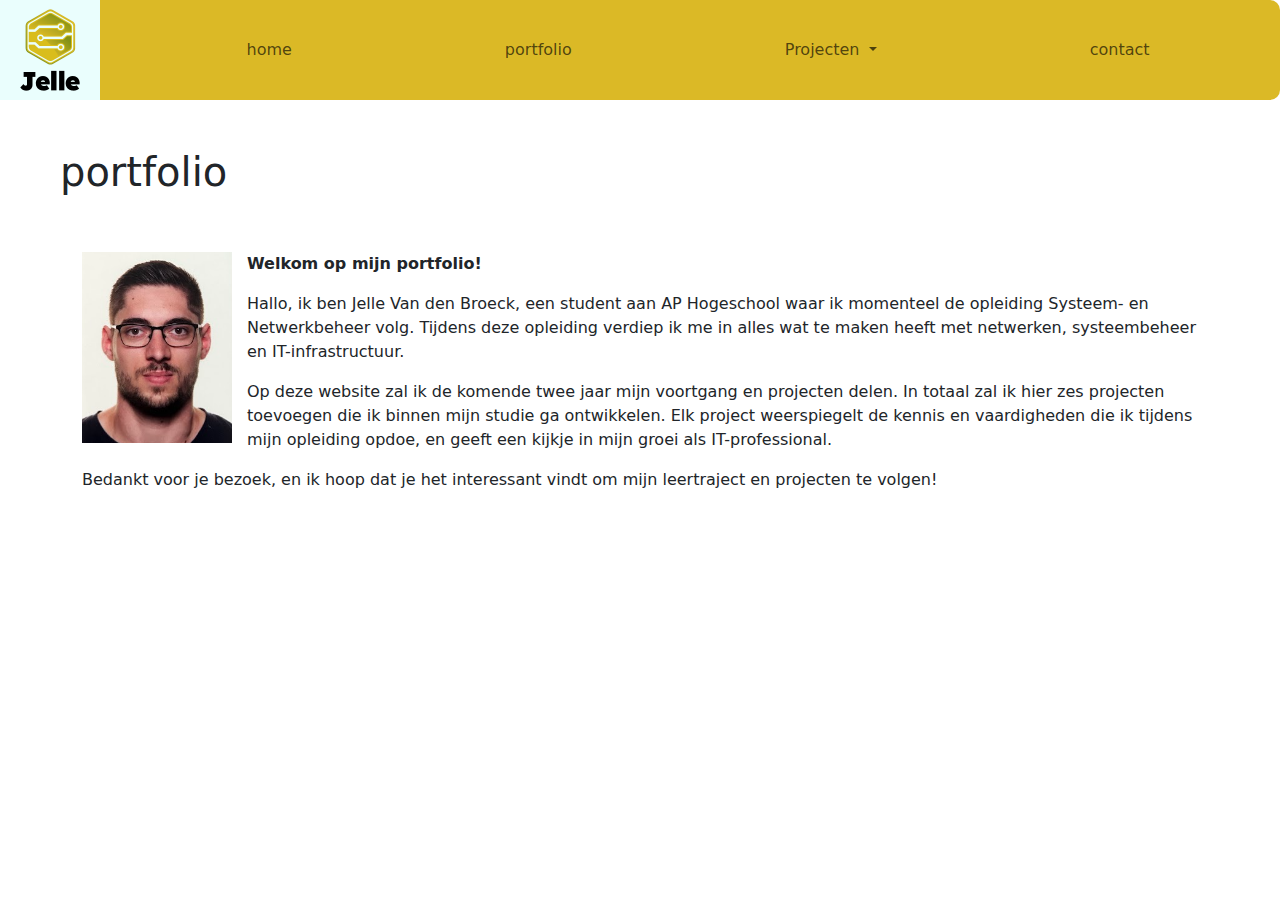
==== index.html @ 6b77c82e "Add files via upload" ====
<!DOCTYPE html>
<html lang="nl-BE">

<head>
  <meta charset="UTF-8">
  <meta name="viewport" content="width=device-width, initial-scale=1.0">
  <title>home</title>
  <link href="https://cdn.jsdelivr.net/npm/bootstrap@5.3.3/dist/css/bootstrap.min.css" rel="stylesheet"
    integrity="sha384-QWTKZyjpPEjISv5WaRU9OFeRpok6YctnYmDr5pNlyT2bRjXh0JMhjY6hW+ALEwIH" crossorigin="anonymous">
  <link rel="stylesheet" href="https://cdn.jsdelivr.net/npm/bootstrap-icons@1.11.3/font/bootstrap-icons.min.css">
  <script src="https://cdn.jsdelivr.net/npm/bootstrap@5.3.3/dist/js/bootstrap.bundle.min.js"
    integrity="sha384-YvpcrYf0tY3lHB60NNkmXc5s9fDVZLESaAA55NDzOxhy9GkcIdslK1eN7N6jIeHz" crossorigin="anonymous" defer>
    </script>
  <link rel="stylesheet" href="css/style.css">
</head>

<body>
    <nav class="navbar navbar-expand-md container-fluid">
        <a class="navbar-brand" href="index.html"><img src="assets/images/logo.png" alt="POWER web" width="100" height="100"></a>
        <div class="container">
            <button class="navbar-toggler" type="button" data-bs-toggle="collapse" data-bs-target="#navbarSupportedContent"
                aria-controls="navbarSupportedContent" aria-expanded="false" aria-label="Toggle navigation">
                <span class="navbar-toggler-icon"></span>
            </button>
            <div class="collapse navbar-collapse justify-content-center" id="navbarSupportedContent">
                <ul class="navbar-nav w-100 d-flex justify-content-between">
                    <li class="nav-item flex-fill text-center">
                        <a class="nav-link" href="index.html">home</a>
                    </li>
                    <li class="nav-item flex-fill text-center">
                        <a class="nav-link" href="portfolio.html">portfolio</a>
                    </li>
                    <li class="nav-item dropdown flex-fill text-center">
                        <a class="nav-link dropdown-toggle" href="#" id="projectDropdown" role="button" data-bs-toggle="dropdown" aria-expanded="false">
                            Projecten
                        </a>
                        <ul class="dropdown-menu">
                            <li><a class="dropdown-item" href="project1.html">Project 1</a></li>
                            <li><a class="dropdown-item" href="project2.html">Project 2</a></li>
                            <li><a class="dropdown-item" href="project3.html">Project 3</a></li>
                            <li><a class="dropdown-item" href="project4.html">Project 4</a></li>
                            <li><a class="dropdown-item" href="project5.html">Project 5</a></li>
                            <li><a class="dropdown-item" href="project6.html">Project 6</a></li>
                        </ul>
                    </li>
                    <li class="nav-item flex-fill text-center">
                        <a class="nav-link" href="contact.html">contact</a>
                    </li>
                </ul>
            </div>
        </div>
    </nav>

<header class="row m-5">
    <h1>portfolio</h1>
</header>
<div class="content-section container my-5 content">
    <img src="assets/images/pasfoto.PNG" alt="Placeholder image" width="150px" class="links">
    <div>
        <strong>Welkom op mijn portfolio!</strong>
        <p></p>
        <p>Hallo, ik ben Jelle Van den Broeck, een student aan AP Hogeschool waar ik momenteel de opleiding Systeem- en Netwerkbeheer volg. Tijdens deze opleiding verdiep ik me in alles wat te maken heeft met netwerken, systeembeheer en IT-infrastructuur.</p>
        <p>Op deze website zal ik de komende twee jaar mijn voortgang en projecten delen. In totaal zal ik hier zes projecten toevoegen die ik binnen mijn studie ga ontwikkelen. Elk project weerspiegelt de kennis en vaardigheden die ik tijdens mijn opleiding opdoe, en geeft een kijkje in mijn groei als IT-professional.</p>
        <p>Bedankt voor je bezoek, en ik hoop dat je het interessant vindt om mijn leertraject en projecten te volgen!</p>
    </div>
</div>
</body>
</html>
---- css/style.css ----
.navbar {
    background-color: #dbb926;
    height: 100px;
    border-radius: 10px;
}

.links {
    float: left;
    margin-right: 15px;
}
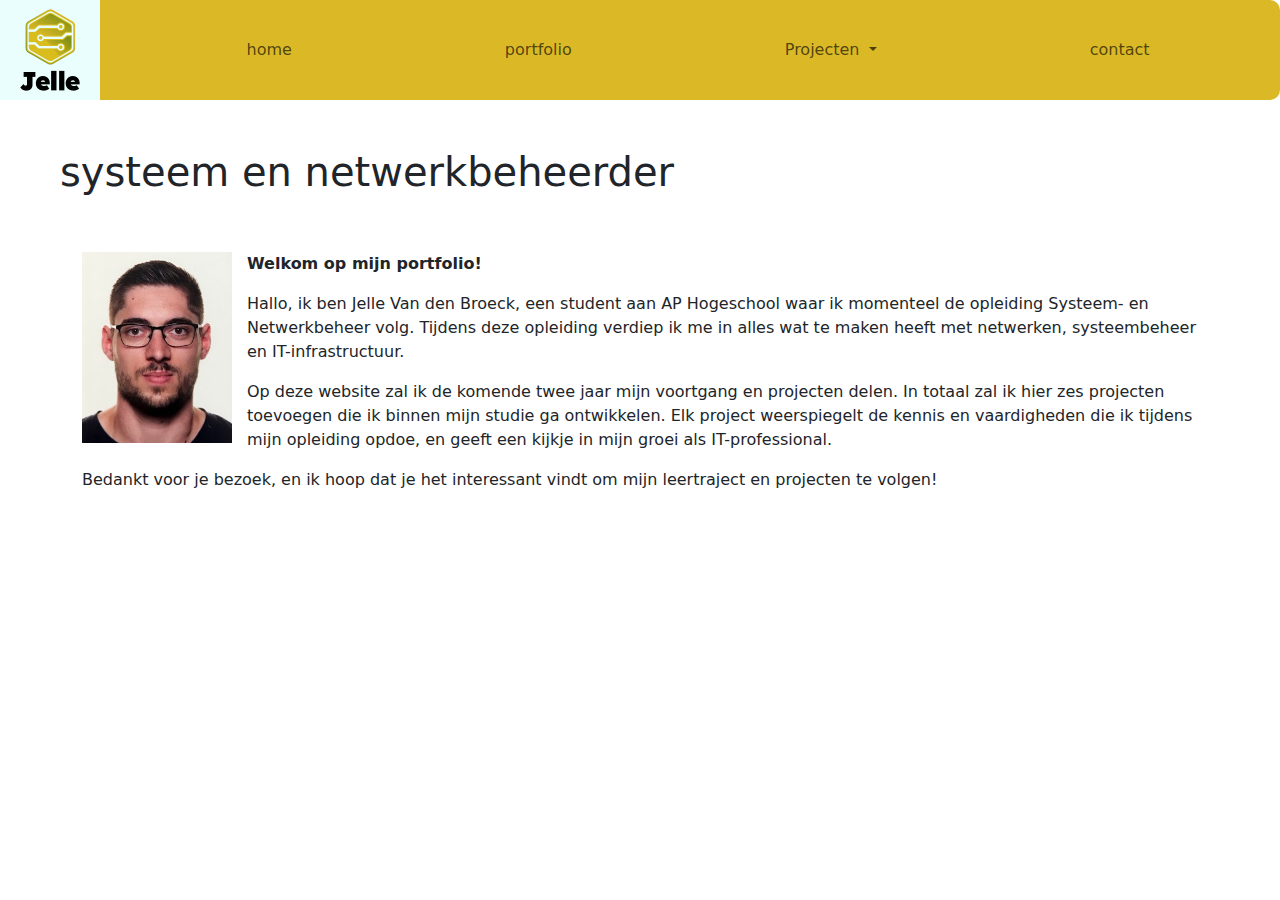
==== commit 5801604c: "Update index.html" ====
--- a/index.html
+++ b/index.html
@@ -52,7 +52,7 @@
     </nav>
 
 <header class="row m-5">
-    <h1>portfolio</h1>
+    <h1>systeem en netwerkbeheerder</h1>
 </header>
 <div class="content-section container my-5 content">
     <img src="assets/images/pasfoto.PNG" alt="Placeholder image" width="150px" class="links">
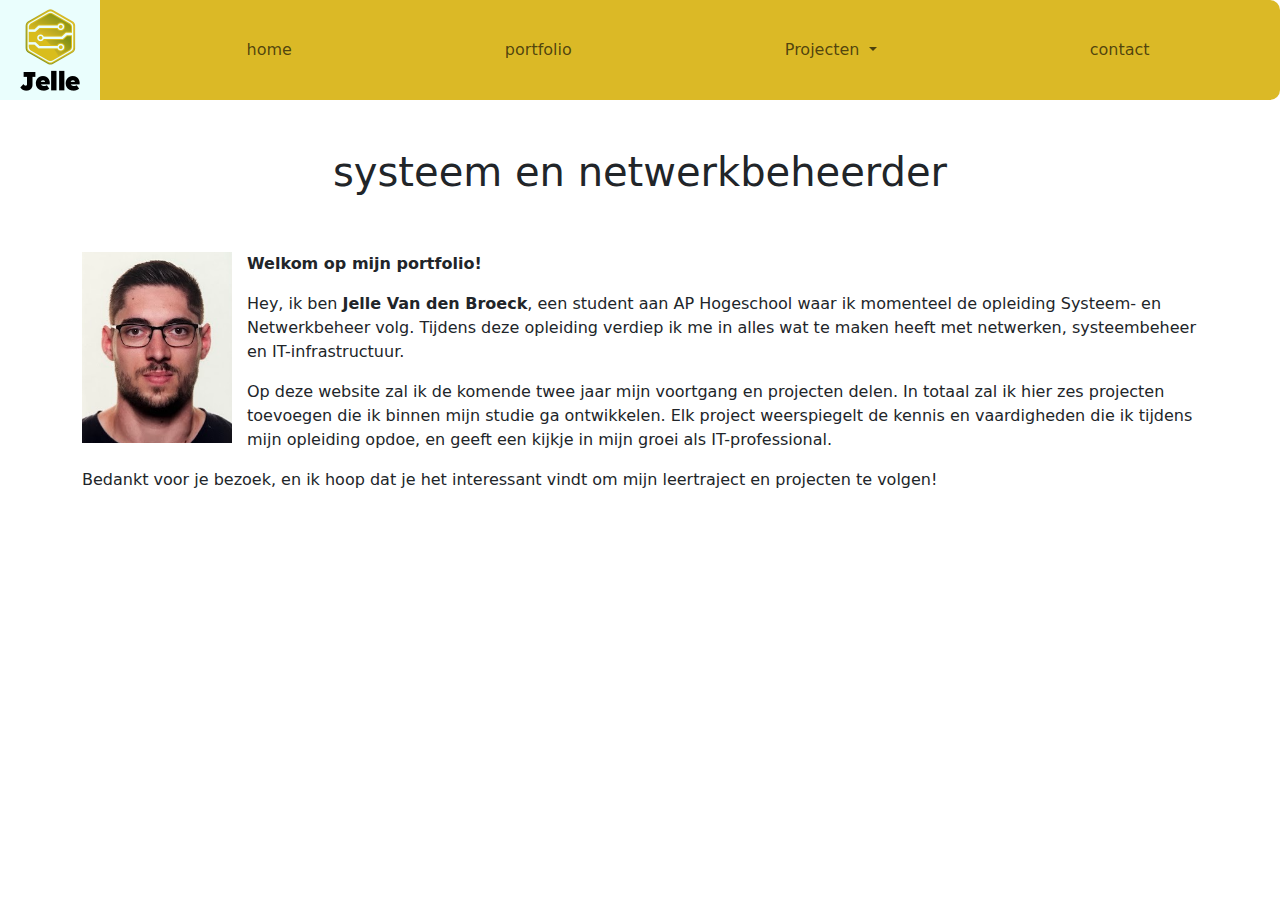
==== commit 65c33051: "tekst" ====
--- a/index.html
+++ b/index.html
@@ -52,14 +52,16 @@
     </nav>
 
 <header class="row m-5">
-    <h1>systeem en netwerkbeheerder</h1>
+    <h1 class="text-center">systeem en netwerkbeheerder</h1>
 </header>
-<div class="content-section container my-5 content">
-    <img src="assets/images/pasfoto.PNG" alt="Placeholder image" width="150px" class="links">
+<div class="container my-5">
+    <figure>
+        <img src="assets/images/pasfoto.PNG" alt="Profielfoto" width="150px" class="links">
+    </figure>
     <div>
         <strong>Welkom op mijn portfolio!</strong>
         <p></p>
-        <p>Hallo, ik ben Jelle Van den Broeck, een student aan AP Hogeschool waar ik momenteel de opleiding Systeem- en Netwerkbeheer volg. Tijdens deze opleiding verdiep ik me in alles wat te maken heeft met netwerken, systeembeheer en IT-infrastructuur.</p>
+        <p>Hey, ik ben <strong>Jelle Van den Broeck</strong>, een student aan AP Hogeschool waar ik momenteel de opleiding Systeem- en Netwerkbeheer volg. Tijdens deze opleiding verdiep ik me in alles wat te maken heeft met netwerken, systeembeheer en IT-infrastructuur.</p>
         <p>Op deze website zal ik de komende twee jaar mijn voortgang en projecten delen. In totaal zal ik hier zes projecten toevoegen die ik binnen mijn studie ga ontwikkelen. Elk project weerspiegelt de kennis en vaardigheden die ik tijdens mijn opleiding opdoe, en geeft een kijkje in mijn groei als IT-professional.</p>
         <p>Bedankt voor je bezoek, en ik hoop dat je het interessant vindt om mijn leertraject en projecten te volgen!</p>
     </div>
--- a/css/style.css
+++ b/css/style.css
@@ -9,3 +9,16 @@
     margin-right: 15px;
 }
 
+.rechts {
+    float: right;
+    margin-left: 15px;
+}
+
+.profielfoto {
+    width: 100px;
+}
+
+.kleur {
+    color: #dbb926;
+}
+
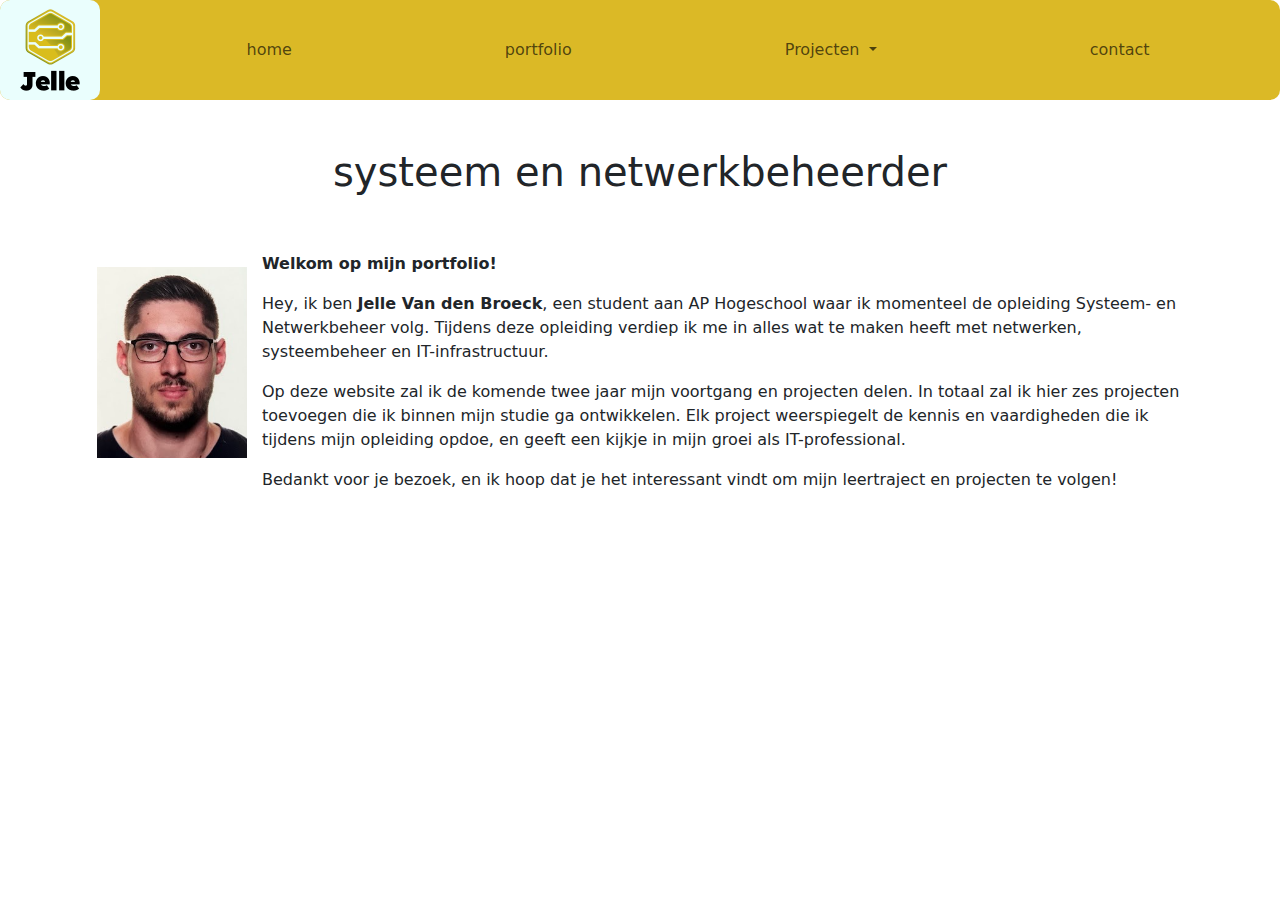
==== commit 8f432357: "design en map" ====
--- a/index.html
+++ b/index.html
@@ -16,7 +16,7 @@
 
 <body>
     <nav class="navbar navbar-expand-md container-fluid">
-        <a class="navbar-brand" href="index.html"><img src="assets/images/logo.png" alt="POWER web" width="100" height="100"></a>
+        <a class="navbar-brand" href="index.html"><img src="assets/images/logo.png" alt="POWER web" class="logo"></a>
         <div class="container">
             <button class="navbar-toggler" type="button" data-bs-toggle="collapse" data-bs-target="#navbarSupportedContent"
                 aria-controls="navbarSupportedContent" aria-expanded="false" aria-label="Toggle navigation">
--- a/css/style.css
+++ b/css/style.css
@@ -6,12 +6,12 @@
 
 .links {
     float: left;
-    margin-right: 15px;
+    margin: 15px;
 }
 
 .rechts {
     float: right;
-    margin-left: 15px;
+    margin: 15px;
 }
 
 .profielfoto {
@@ -22,3 +22,18 @@
     color: #dbb926;
 }
 
+.logo {
+    border-radius: 10%;
+    width: 100px;
+    height: 100px;
+}
+
+.required {
+    color: red;
+}
+
+.h5 {
+    margin-top: 15px;
+}
+
+#map { height: 250px; width: 400px;}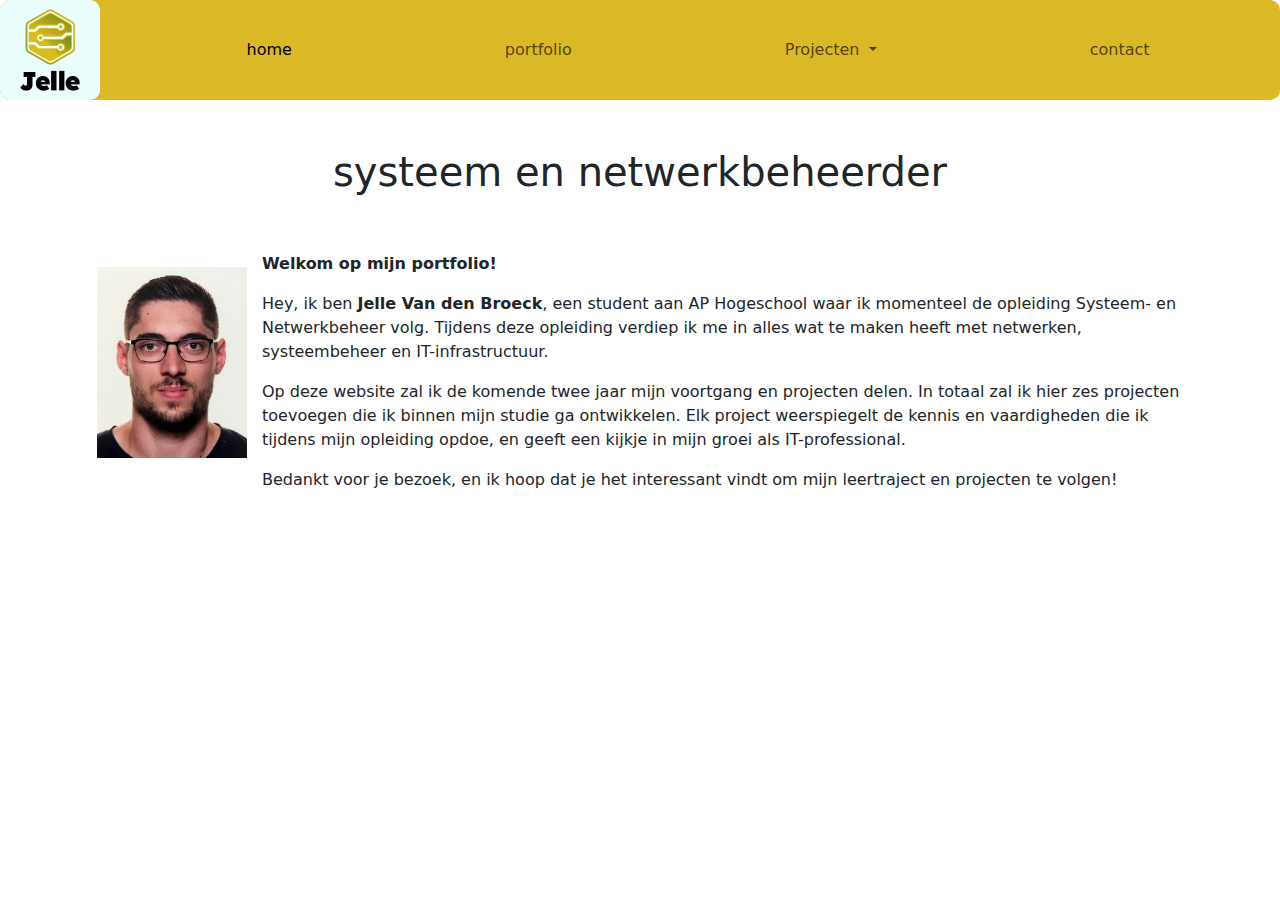
==== commit eae0a2a4: "links" ====
--- a/index.html
+++ b/index.html
@@ -25,7 +25,7 @@
             <div class="collapse navbar-collapse justify-content-center" id="navbarSupportedContent">
                 <ul class="navbar-nav w-100 d-flex justify-content-between">
                     <li class="nav-item flex-fill text-center">
-                        <a class="nav-link" href="index.html">home</a>
+                        <a class="nav-link active" href="index.html">home</a>
                     </li>
                     <li class="nav-item flex-fill text-center">
                         <a class="nav-link" href="portfolio.html">portfolio</a>
--- a/css/style.css
+++ b/css/style.css
@@ -2,6 +2,11 @@
     background-color: #dbb926;
     height: 100px;
     border-radius: 10px;
+}
+
+nav a.active
+nav a:hover {
+    color: black;
 }
 
 .links {
@@ -36,4 +41,11 @@
     margin-top: 15px;
 }
 
+a.unlink {
+    color: inherit; 
+    text-decoration: none;
+}
+
+
+
 #map { height: 250px; width: 400px;}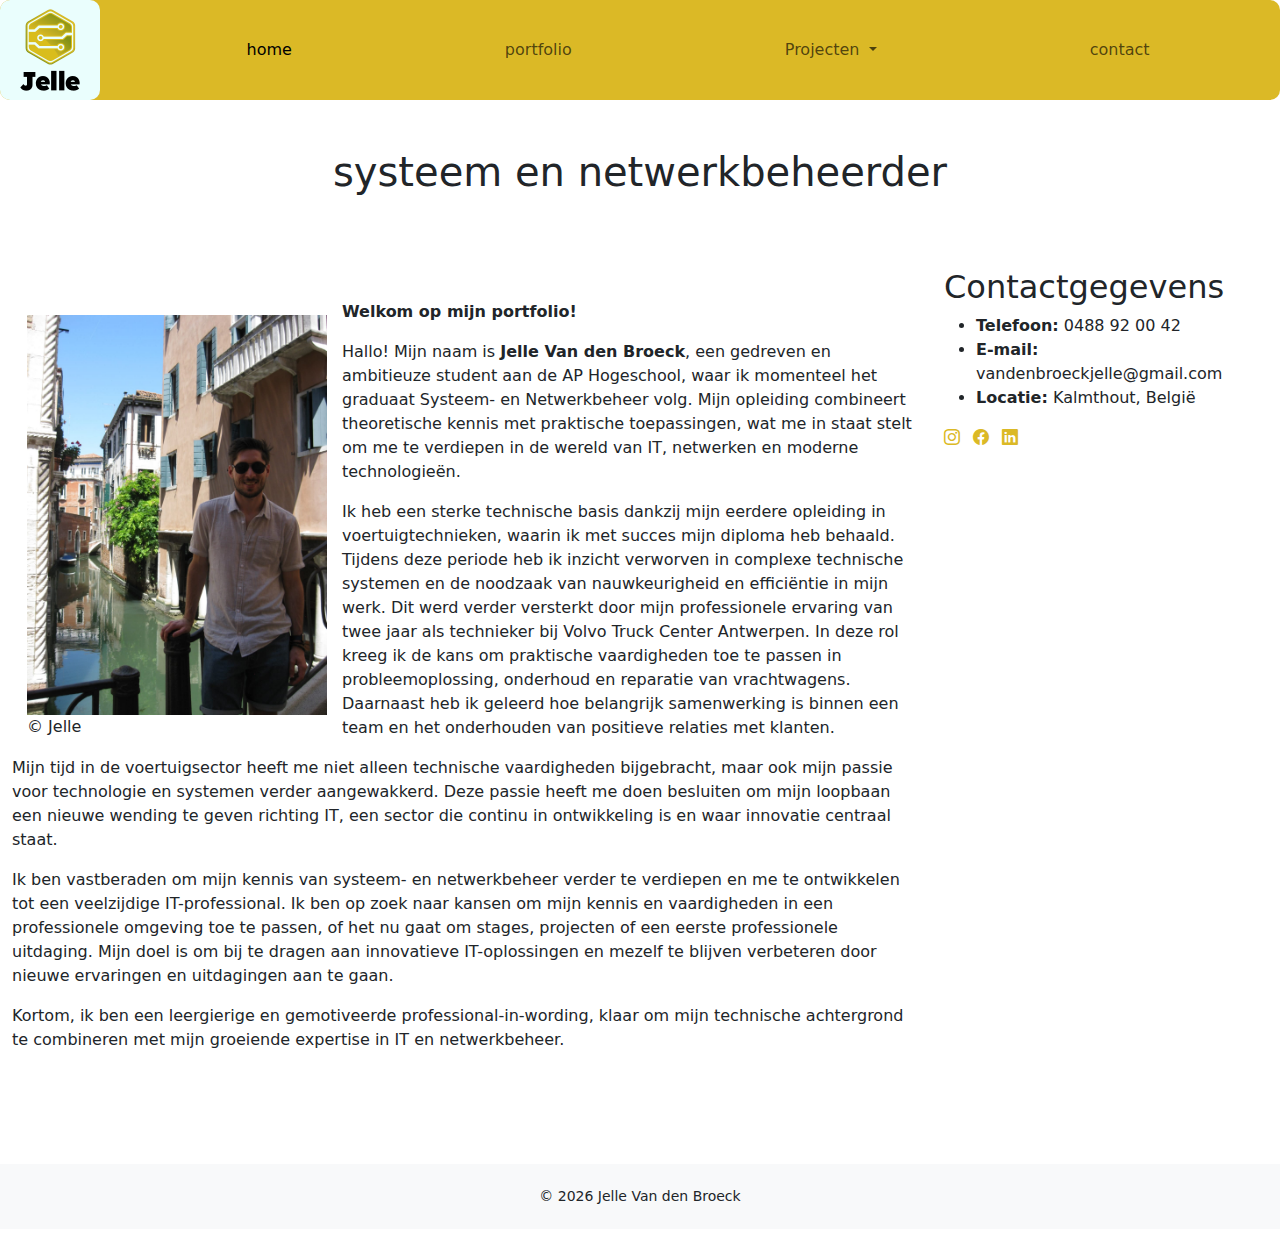
==== commit 6edcf63a: "project 1" ====
--- a/index.html
+++ b/index.html
@@ -12,6 +12,7 @@
     integrity="sha384-YvpcrYf0tY3lHB60NNkmXc5s9fDVZLESaAA55NDzOxhy9GkcIdslK1eN7N6jIeHz" crossorigin="anonymous" defer>
     </script>
   <link rel="stylesheet" href="css/style.css">
+  <script src="js/script.js" defer></script>
 </head>
 
 <body>
@@ -51,20 +52,53 @@
         </div>
     </nav>
 
-<header class="row m-5">
-    <h1 class="text-center">systeem en netwerkbeheerder</h1>
-</header>
-<div class="container my-5">
-    <figure>
-        <img src="assets/images/pasfoto.PNG" alt="Profielfoto" width="150px" class="links">
-    </figure>
-    <div>
-        <strong>Welkom op mijn portfolio!</strong>
-        <p></p>
-        <p>Hey, ik ben <strong>Jelle Van den Broeck</strong>, een student aan AP Hogeschool waar ik momenteel de opleiding Systeem- en Netwerkbeheer volg. Tijdens deze opleiding verdiep ik me in alles wat te maken heeft met netwerken, systeembeheer en IT-infrastructuur.</p>
-        <p>Op deze website zal ik de komende twee jaar mijn voortgang en projecten delen. In totaal zal ik hier zes projecten toevoegen die ik binnen mijn studie ga ontwikkelen. Elk project weerspiegelt de kennis en vaardigheden die ik tijdens mijn opleiding opdoe, en geeft een kijkje in mijn groei als IT-professional.</p>
-        <p>Bedankt voor je bezoek, en ik hoop dat je het interessant vindt om mijn leertraject en projecten te volgen!</p>
+    <header class="row m-5">
+        <h1 class="text-center">systeem en netwerkbeheerder</h1>
+    </header>
+    <div class="d-flex">
+    <main class="container my-5">
+        <figure class="links">
+            <img src="assets/images/italie.jpg" alt="foto" width="300px">
+            <figcaption>&copy; Jelle</figcaption>
+        </figure>
+        <div>
+            <strong>Welkom op mijn portfolio!</strong>
+            <p></p>
+            <p>Hallo! Mijn naam is <strong>Jelle Van den Broeck</strong>, een gedreven en ambitieuze student aan de AP Hogeschool, waar ik momenteel het graduaat Systeem- en Netwerkbeheer volg. Mijn opleiding combineert theoretische kennis met praktische toepassingen, wat me in staat stelt om me te verdiepen in de wereld van IT, netwerken en moderne technologieën.</p>
+            <p>Ik heb een sterke technische basis dankzij mijn eerdere opleiding in voertuigtechnieken, waarin ik met succes mijn diploma heb behaald. Tijdens deze periode heb ik inzicht verworven in complexe technische systemen en de noodzaak van nauwkeurigheid en efficiëntie in mijn werk. Dit werd verder versterkt door mijn professionele ervaring van twee jaar als technieker bij Volvo Truck Center Antwerpen. In deze rol kreeg ik de kans om praktische vaardigheden toe te passen in probleemoplossing, onderhoud en reparatie van vrachtwagens. Daarnaast heb ik geleerd hoe belangrijk samenwerking is binnen een team en het onderhouden van positieve relaties met klanten.</p>
+            <p>Mijn tijd in de voertuigsector heeft me niet alleen technische vaardigheden bijgebracht, maar ook mijn passie voor technologie en systemen verder aangewakkerd. Deze passie heeft me doen besluiten om mijn loopbaan een nieuwe wending te geven richting IT, een sector die continu in ontwikkeling is en waar innovatie centraal staat.</p>
+            <p>Ik ben vastberaden om mijn kennis van systeem- en netwerkbeheer verder te verdiepen en me te ontwikkelen tot een veelzijdige IT-professional. Ik ben op zoek naar kansen om mijn kennis en vaardigheden in een professionele omgeving toe te passen, of het nu gaat om stages, projecten of een eerste professionele uitdaging. Mijn doel is om bij te dragen aan innovatieve IT-oplossingen en mezelf te blijven verbeteren door nieuwe ervaringen en uitdagingen aan te gaan.</p>
+            <p>Kortom, ik ben een leergierige en gemotiveerde professional-in-wording, klaar om mijn technische achtergrond te combineren met mijn groeiende expertise in IT en netwerkbeheer.</p>
+        </div>
+    </main>
+    <aside class="col-md-3 m-3">
+        <div class="col-12">
+            <h2>Contactgegevens</h2>
+            <ul>
+            <li><strong>Telefoon:</strong> 0488 92 00 42</li>
+            <li><strong>E-mail:</strong> <a>vandenbroeckjelle@gmail.com</a></li>
+            <li><strong>Locatie:</strong> Kalmthout, België</li>
+            </ul>
+            <ul class="list-inline socials">
+            <li class="list-inline-item">
+                <a href="https://www.instagram.com" target="_blank">
+                <i class="bi bi-instagram kleur fs-6"></i>
+                </a>
+            </li>
+            <li class="list-inline-item">
+                <a href="https://www.facebook.com" target="_blank">
+                <i class="bi bi-facebook kleur fs-6"></i>
+                </a>
+            </li>
+            <li class="list-inline-item">
+                <a href="https://www.linkedin.com" target="_blank">
+                <i class="bi bi-linkedin kleur fs-6"></i>
+                </a>
+            </li>
+            </ul>
+        </div>
+    </aside>
     </div>
-</div>
+    <footer class="container-fluid bg-light text-center h6 small p-4 mt-5">&copy; <span id="year"></span> Jelle Van den Broeck</footer>
 </body>
 </html>
--- a/css/style.css
+++ b/css/style.css
@@ -19,8 +19,8 @@
     margin: 15px;
 }
 
-.profielfoto {
-    width: 100px;
+figure {
+    margin: 0;
 }
 
 .kleur {
@@ -37,7 +37,7 @@
     color: red;
 }
 
-.h5 {
+.h3 {
     margin-top: 15px;
 }
 
@@ -46,6 +46,7 @@
     text-decoration: none;
 }
 
+.button {
+    background-color: #dbb926;
+}
 
-
-#map { height: 250px; width: 400px;}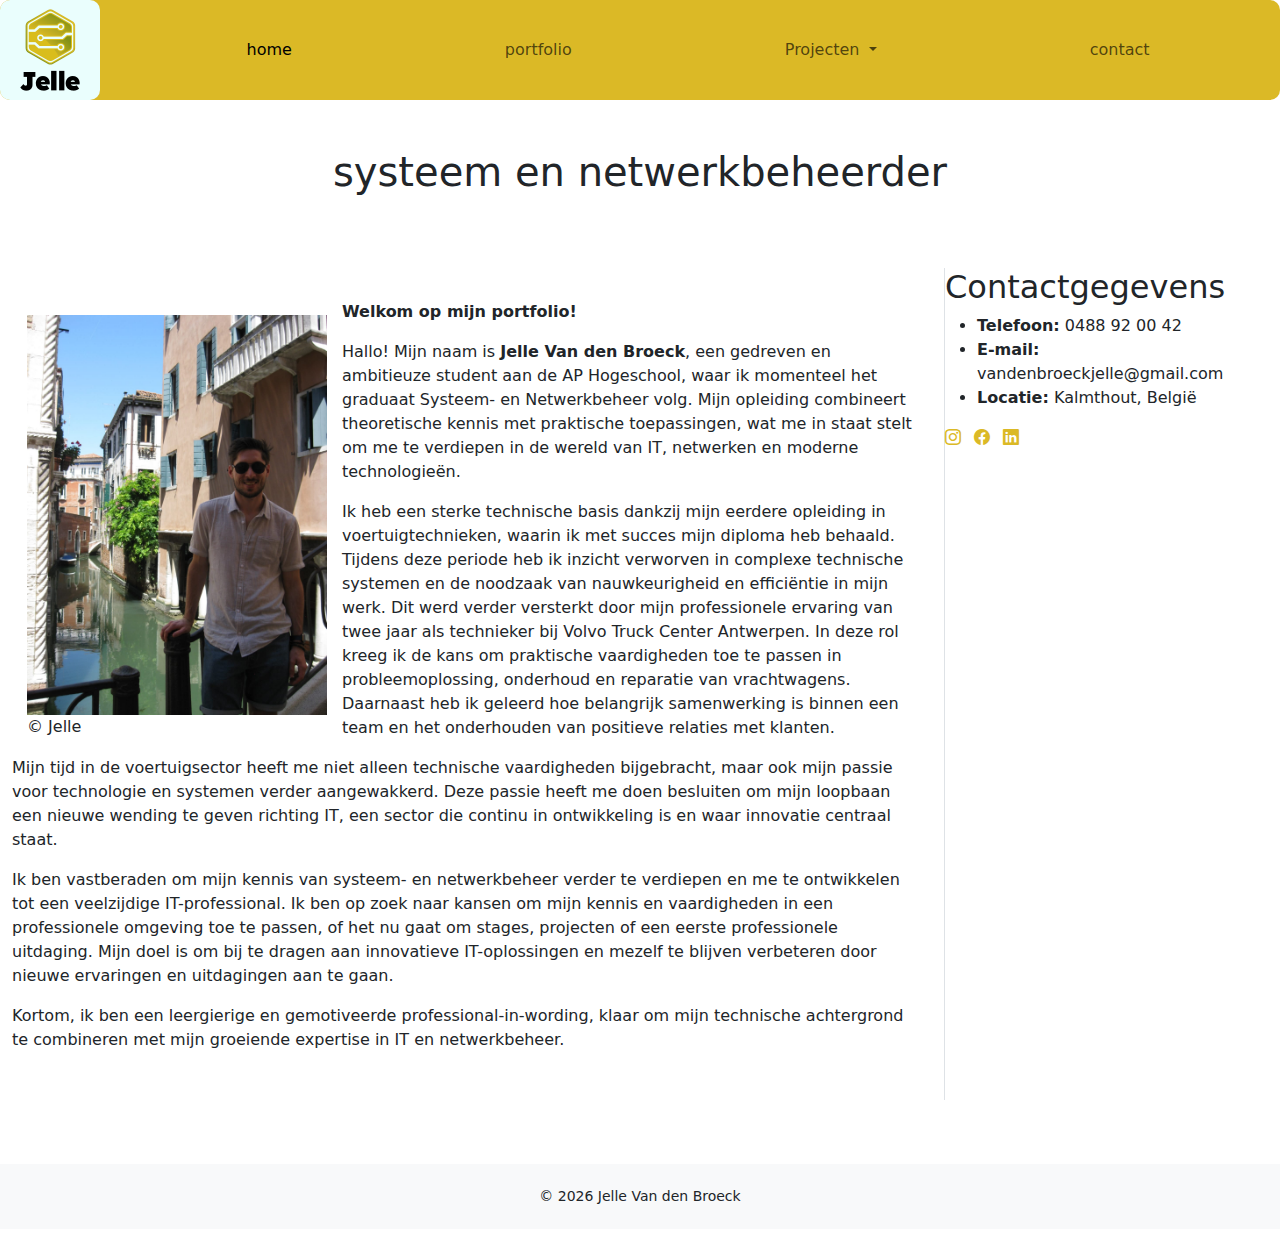
==== commit 793a1a8d: "final?" ====
--- a/index.html
+++ b/index.html
@@ -71,7 +71,7 @@
             <p>Kortom, ik ben een leergierige en gemotiveerde professional-in-wording, klaar om mijn technische achtergrond te combineren met mijn groeiende expertise in IT en netwerkbeheer.</p>
         </div>
     </main>
-    <aside class="col-md-3 m-3">
+    <aside class="col-md-3 m-3 border-start">
         <div class="col-12">
             <h2>Contactgegevens</h2>
             <ul>
--- a/css/style.css
+++ b/css/style.css
@@ -50,3 +50,6 @@
     background-color: #dbb926;
 }
 
+body {
+    overflow-x: hidden;
+}